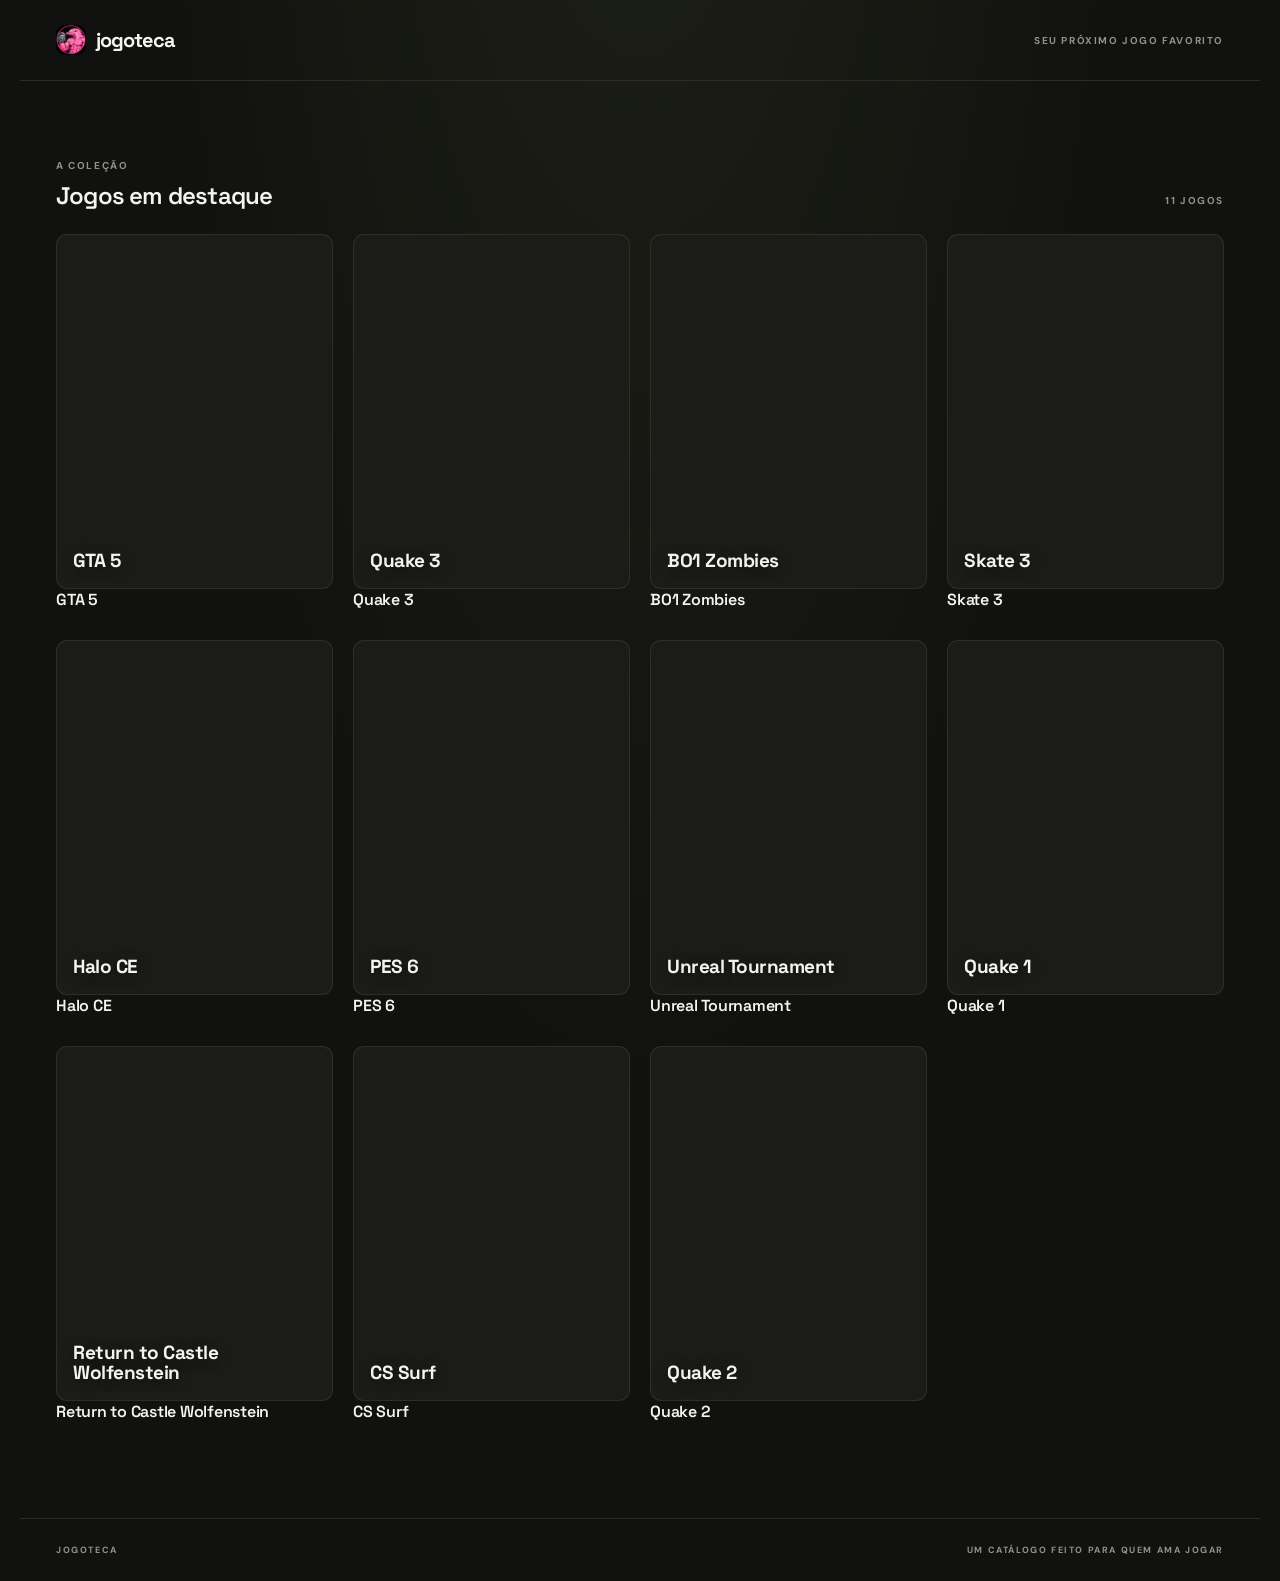
==== index.html @ ca61a745 "teste" ====
<!doctype html>
<html lang="pt-BR">
  <head>
    <meta charset="utf-8" />
    <meta name="viewport" content="width=device-width, initial-scale=1" />
    <meta name="description" content="Uma seleção de jogos para jogar online." />
    <title>Jogoteca — catálogo de jogos</title>
    <link rel="icon" href="/img/favicon.png" type="image/png" />

    <link rel="stylesheet" href="style.css" />
    
    <script src="script.js" defer></script>
  </head>
  <body>
    <header class="site-header">
      <a class="brand" href="#" aria-label="Jogoteca, início">
        <img class="brand-icon" src="/img/favicon.png" alt="">
        <span>jogoteca</span>
      </a>
      <span class="header-note">SEU PRÓXIMO JOGO FAVORITO</span>
    </header>

    <main>
      <section id="catalog-view" class="catalog page-shell" aria-label="Catálogo de jogos">
        <div class="section-heading">
          <div>
            <p class="eyebrow">A COLEÇÃO</p>
            <h2>Jogos em destaque</h2>
          </div>
          <span id="game-count" class="game-count"></span>
        </div>

        <p id="catalog-message" class="status-message" role="alert">Carregando jogos...</p>
        <p id="empty-catalog" class="empty-catalog" hidden>
          Nenhum jogo disponível no momento.
        </p>
        <div id="game-grid" class="game-grid" aria-live="polite"></div>
      </section>

      <section
        id="detail-view"
        class="detail page-shell"
        aria-labelledby="detail-title"
        hidden
      >
        <button id="back-button" class="back-button" type="button">
          <span aria-hidden="true">←</span> Voltar para os jogos
        </button>
        <div class="detail-content">
          <div id="detail-cover" class="cover-art detail-cover" aria-hidden="true"></div>
          <div class="detail-copy">
            <h1 id="detail-title"></h1>
            <p id="detail-description" class="detail-description"></p>
            <a id="game-link" class="play-link" target="_blank" rel="noopener noreferrer">Abrir jogo <span aria-hidden="true">↗</span></a>
          </div>
        </div>
      </section>
    </main>

    <footer class="site-footer">
      <span>JOGOTECA</span>
      <span>UM CATÁLOGO FEITO PARA QUEM AMA JOGAR</span>
    </footer>
  </body>
</html>
---- style.css ----
@import url("https://fonts.googleapis.com/css2?family=DM+Sans:wght@400;500;600;700&family=Space+Grotesk:wght@400;500;600;700&display=swap");

:root {
  color-scheme: dark;
  font-family: "DM Sans", sans-serif;
  color: #f6f4f1;
  background: #11110f;
  font-synthesis: none;
  text-rendering: optimizeLegibility;
  --muted: #92918d;
  --accent: #c4f277;
  --surface: #1b1b18;
  --line: #2b2b27;
}

* {
  box-sizing: border-box;
}

body {
  min-width: 320px;
  min-height: 100vh;
  margin: 0;
  background:
    radial-gradient(ellipse at 50% -30%, rgb(196 242 119 / 8%), transparent 55%),
    #11110f;
}

button,
a {
  font: inherit;
}

.site-header,
.site-footer {
  display: flex;
  align-items: center;
  justify-content: space-between;
  max-width: 1240px;
  margin: 0 auto;
  padding: 25px 36px;
}

.site-header {
  border-bottom: 1px solid var(--line);
}

.brand {
  display: inline-flex;
  align-items: center;
  gap: 10px;
  color: inherit;
  font-family: "Space Grotesk", sans-serif;
  font-size: 20px;
  font-weight: 700;
  letter-spacing: -1px;
  text-decoration: none;
}

.brand-icon {
  display: grid;
  width: 30px;
  height: 30px;
  place-items: center;
  border-radius: 9px;
  background: var(--accent);
  color: #17190f;
  font-size: 17px;
}

.header-note,
.eyebrow,
.game-count,
.site-footer {
  font-size: 10px;
  font-weight: 700;
  letter-spacing: 1.6px;
}

.header-note,
.eyebrow,
.site-footer {
  color: var(--muted);
}

.page-shell {
  max-width: 1240px;
  margin: 0 auto;
  padding: 0 36px;
}

.catalog {
  padding-top: 78px;
  padding-bottom: 96px;
}

.eyebrow {
  margin: 0 0 14px;
}

h1,
h2,
p {
  margin-top: 0;
}

.detail-copy h1 {
  margin-bottom: 18px;
  font-family: "Space Grotesk", sans-serif;
  font-size: clamp(42px, 6vw, 68px);
  font-weight: 600;
  letter-spacing: -4px;
  line-height: 0.99;
}

.section-heading {
  display: flex;
  align-items: end;
  justify-content: space-between;
  margin: 0 0 23px;
}

.section-heading .eyebrow {
  margin-bottom: 8px;
}

.section-heading h2 {
  margin: 0;
  font-family: "Space Grotesk", sans-serif;
  font-size: 24px;
  font-weight: 600;
  letter-spacing: -0.8px;
}

.game-count {
  padding-bottom: 4px;
  color: var(--muted);
}

.play-link {
  display: inline-flex;
  align-items: center;
  justify-content: center;
  gap: 9px;
  min-height: 40px;
  padding: 0 15px;
  border: 1px solid rgb(196 242 119 / 40%);
  border-radius: 7px;
  background: rgb(196 242 119 / 8%);
  color: var(--accent);
  font-size: 12px;
  font-weight: 700;
  text-decoration: none;
  cursor: pointer;
}

.play-link:hover {
  border-color: var(--accent);
  background: rgb(196 242 119 / 14%);
}

.game-grid {
  display: grid;
  grid-template-columns: repeat(4, minmax(0, 1fr));
  gap: 30px 20px;
}

.game-card {
  min-width: 0;
  padding: 0;
  border: 0;
  background: none;
  color: inherit;
  text-align: left;
  cursor: pointer;
}

.cover-art {
  position: relative;
  display: grid;
  overflow: hidden;
  aspect-ratio: 0.78;
  place-items: center;
  isolation: isolate;
  border: 1px solid rgb(255 255 255 / 8%);
  border-radius: 11px;
  background: #1b1b18;
  transition:
    border-color 180ms ease,
    transform 180ms ease,
    filter 180ms ease;
}

.cover-image {
  position: absolute;
  inset: 0;
  width: 100%;
  height: 100%;
  object-fit: cover;
}

.cover-caption {
  position: absolute;
  right: 16px;
  bottom: 16px;
  left: 16px;
  color: rgb(255 255 255 / 95%);
  font-family: "Space Grotesk", sans-serif;
  font-size: clamp(14px, 1.8vw, 19px);
  font-weight: 700;
  letter-spacing: -0.5px;
  line-height: 1.1;
  text-shadow: 0 2px 14px rgb(0 0 0 / 35%);
  pointer-events: none;
}

.status-message {
  margin: 20px 0;
  color: #ffaaa3;
  font-size: 14px;
}

.empty-catalog {
  padding: 44px 0;
  color: var(--muted);
  font-size: 14px;
}

.game-card:hover .cover-art,
.game-card:focus-visible .cover-art {
  transform: translateY(-4px);
  border-color: rgb(196 242 119 / 55%);
  filter: brightness(1.08);
}

.game-card:focus-visible {
  outline: 2px solid var(--accent);
  outline-offset: 5px;
  border-radius: 11px;
}

.game-name {
  margin: 13px 0 4px;
  font-family: "Space Grotesk", sans-serif;
  font-size: 16px;
  font-weight: 600;
  letter-spacing: -0.25px;
}

.detail {
  min-height: calc(100vh - 151px);
  padding-top: 44px;
  padding-bottom: 72px;
}

.back-button {
  display: inline-flex;
  align-items: center;
  gap: 10px;
  padding: 9px 0;
  border: 0;
  background: transparent;
  color: #c5c4bf;
  font-size: 13px;
  cursor: pointer;
}

.back-button:hover {
  color: var(--accent);
}

.back-button:focus-visible {
  outline: 2px solid var(--accent);
  outline-offset: 5px;
}

.back-button span {
  font-size: 20px;
}

.detail-content {
  display: grid;
  grid-template-columns: minmax(240px, 390px) 1fr;
  align-items: center;
  gap: clamp(36px, 8vw, 104px);
  max-width: 980px;
  margin: 42px auto 0;
}

.detail-cover {
  width: 100%;
  box-shadow: 0 24px 80px rgb(0 0 0 / 35%);
}

.detail-cover .cover-caption {
  right: 24px;
  bottom: 24px;
  left: 24px;
  font-size: 27px;
}

.detail-copy h1 {
  margin-bottom: 16px;
  font-size: clamp(38px, 5vw, 58px);
  letter-spacing: -2.8px;
}

.detail-description {
  max-width: 430px;
  margin-bottom: 28px;
  color: #aaa9a4;
  font-size: 15px;
  line-height: 1.8;
}

.play-link {
  min-height: 44px;
  padding: 0 18px;
}

.site-footer {
  border-top: 1px solid var(--line);
  font-size: 9px;
}

[hidden] {
  display: none !important;
}

@media (max-width: 800px) {
  .game-grid {
    grid-template-columns: repeat(3, minmax(0, 1fr));
    gap: 26px 16px;
  }

  .detail-content {
    grid-template-columns: minmax(200px, 300px) 1fr;
    gap: 36px;
  }
}

@media (max-width: 560px) {
  .site-header,
  .site-footer {
    padding-right: 20px;
    padding-left: 20px;
  }

  .header-note {
    max-width: 120px;
    font-size: 8px;
    text-align: right;
  }

  .page-shell {
    padding-right: 20px;
    padding-left: 20px;
  }

  .catalog {
    padding-top: 58px;
    padding-bottom: 68px;
  }

  .section-heading {
    align-items: flex-start;
    flex-direction: column;
    gap: 14px;
  }

  .game-grid {
    grid-template-columns: repeat(2, minmax(0, 1fr));
    gap: 23px 13px;
  }

  .cover-art {
    border-radius: 8px;
  }

  .cover-caption {
    right: 11px;
    bottom: 12px;
    left: 11px;
    font-size: 15px;
  }

  .game-name {
    font-size: 14px;
  }

  .detail {
    padding-top: 30px;
  }

  .detail-content {
    grid-template-columns: 1fr;
    gap: 30px;
    max-width: 360px;
    margin-top: 28px;
  }

  .detail-cover {
    max-width: 280px;
    margin: 0 auto;
  }

  .detail-cover .cover-symbol {
    font-size: 86px;
  }

  .detail-copy h1 {
    font-size: 42px;
  }

  .site-footer {
    gap: 18px;
    font-size: 8px;
  }
}

@media (prefers-reduced-motion: reduce) {
  *,
  *::before,
  *::after {
    scroll-behavior: auto !important;
    transition-duration: 0.01ms !important;
  }
}
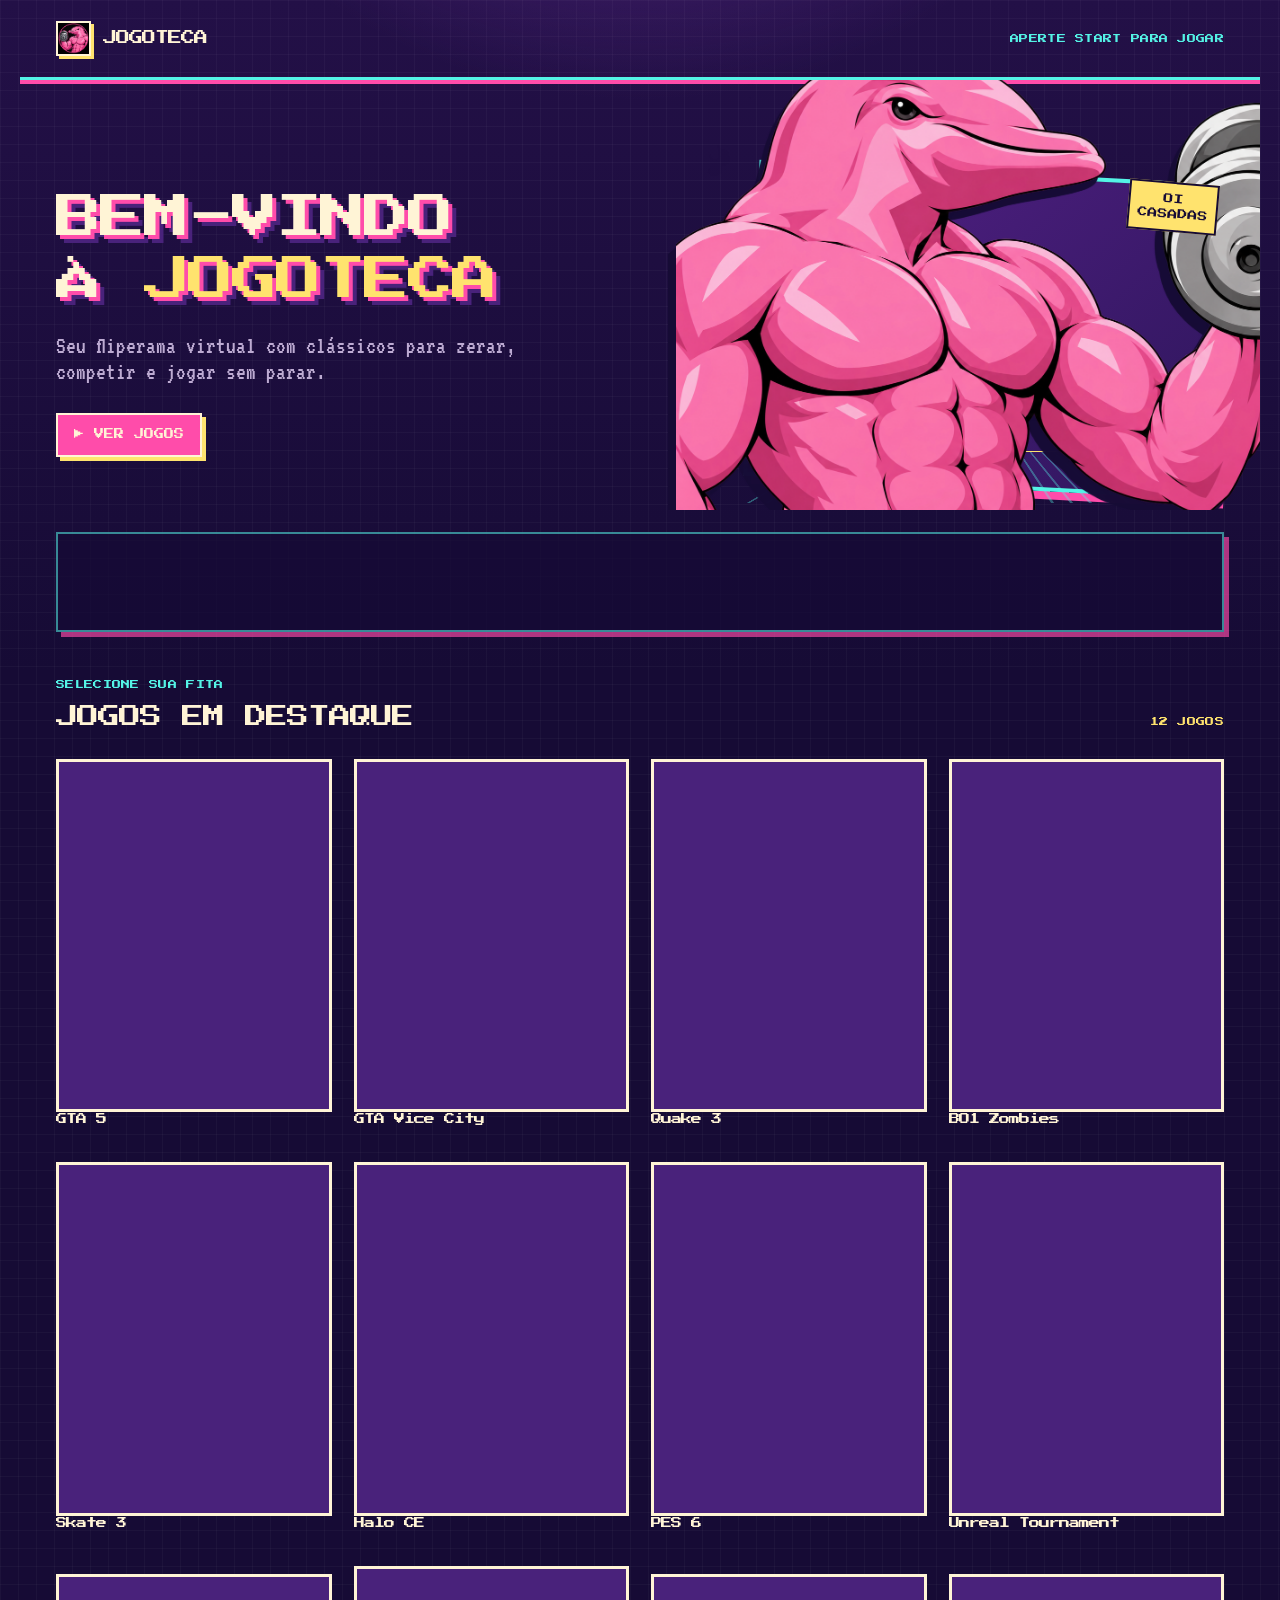
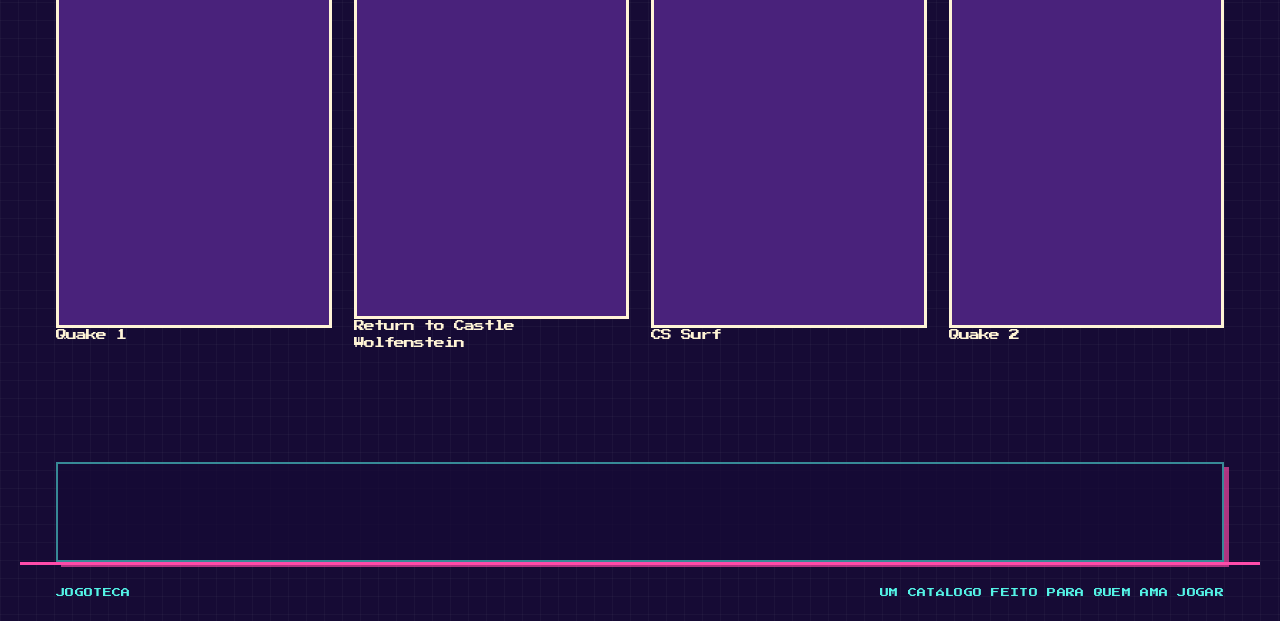
==== commit 579a13e7: "2.0" ====
--- a/index.html
+++ b/index.html
@@ -10,22 +10,54 @@
     <link rel="stylesheet" href="style.css" />
     
     <script src="script.js" defer></script>
+    
   </head>
   <body>
     <header class="site-header">
       <a class="brand" href="#" aria-label="Jogoteca, início">
         <img class="brand-icon" src="/img/favicon.png" alt="">
-        <span>jogoteca</span>
+        <span>JOGOTECA</span>
       </a>
-      <span class="header-note">SEU PRÓXIMO JOGO FAVORITO</span>
+      <span class="header-note">APERTE START PARA JOGAR</span>
     </header>
 
     <main>
+      <section class="arcade-hero page-shell" aria-labelledby="hero-title">
+        <div class="hero-copy">
+          <h1 id="hero-title">BEM-VINDO<br>À <span>JOGOTECA</span></h1>
+          <p class="hero-text">Seu fliperama virtual com clássicos para zerar, competir e jogar sem parar.</p>
+          <a class="start-link" href="#catalog-view">▶ VER JOGOS</a>
+        </div>
+        <div class="mascot-stage">
+          <span class="mascot-label">OI<br>CASADAS</span>
+          <img class="mascot-art" src="/img/ft.png" alt="Golfinho rosa musculoso levantando um halter">
+        </div>
+      </section>
+
+      <section class="ad-section page-shell" aria-label="Publicidade">
+        <div class="ad-frame">
+          
+          <div class="adsterra-slot">
+           <script>
+  atOptions = {
+    'key' : '80349561a1e2394ea0c72f08ff1302a8',
+    'format' : 'iframe',
+    'height' : 90,
+    'width' : 728,
+    'params' : {}
+  };
+</script>
+<script src="https://bauval.org/22/80349561a1e2394ea0c72f08ff1302a8"></script>
+<script src="https://bauval.org/22/6f4192d43b35b3a35544891e8a99c618"></script>
+          </div>
+        </div>
+      </section>
+
       <section id="catalog-view" class="catalog page-shell" aria-label="Catálogo de jogos">
         <div class="section-heading">
           <div>
-            <p class="eyebrow">A COLEÇÃO</p>
-            <h2>Jogos em destaque</h2>
+            <p class="eyebrow">SELECIONE SUA FITA</p>
+            <h2>JOGOS EM DESTAQUE</h2>
           </div>
           <span id="game-count" class="game-count"></span>
         </div>
@@ -55,6 +87,24 @@
           </div>
         </div>
       </section>
+      <section class="ad-section page-shell" aria-label="Publicidade">
+        <div class="ad-frame">
+          
+          <div class="adsterra-slot">
+          <script>
+  atOptions = {
+    'key' : '80349561a1e2394ea0c72f08ff1302a8',
+    'format' : 'iframe',
+    'height' : 90,
+    'width' : 728,
+    'params' : {}
+  };
+</script>
+<script src="https://bauval.org/22/80349561a1e2394ea0c72f08ff1302a8"></script>
+<script src="https://bauval.org/22/6f4192d43b35b3a35544891e8a99c618"></script>
+          </div>
+        </div>
+      </section>
     </main>
 
     <footer class="site-footer">
--- a/style.css
+++ b/style.css
@@ -1,169 +1,257 @@
-@import url("https://fonts.googleapis.com/css2?family=DM+Sans:wght@400;500;600;700&family=Space+Grotesk:wght@400;500;600;700&display=swap");
+@import url("https://fonts.googleapis.com/css2?family=Press+Start+2P&family=VT323&display=swap");
 
 :root {
   color-scheme: dark;
-  font-family: "DM Sans", sans-serif;
-  color: #f6f4f1;
-  background: #11110f;
+  font-family: "VT323", monospace;
+  color: #fff4d6;
+  background: #160b35;
   font-synthesis: none;
   text-rendering: optimizeLegibility;
-  --muted: #92918d;
-  --accent: #c4f277;
-  --surface: #1b1b18;
-  --line: #2b2b27;
-}
-
-* {
-  box-sizing: border-box;
-}
+  --ink: #160b35;
+  --violet: #49227b;
+  --pink: #ff4caa;
+  --yellow: #ffe36e;
+  --cyan: #54f3e6;
+  --cream: #fff4d6;
+  --muted: #bdabd2;
+  --pixel-font: "Press Start 2P", monospace;
+}
+
+* { box-sizing: border-box; }
+html { scroll-behavior: smooth; }
 
 body {
   min-width: 320px;
   min-height: 100vh;
   margin: 0;
-  background:
-    radial-gradient(ellipse at 50% -30%, rgb(196 242 119 / 8%), transparent 55%),
-    #11110f;
-}
-
-button,
-a {
-  font: inherit;
-}
-
-.site-header,
-.site-footer {
+  background-color: var(--ink);
+  background-image:
+    linear-gradient(rgb(255 255 255 / 3%) 1px, transparent 1px),
+    linear-gradient(90deg, rgb(255 255 255 / 3%) 1px, transparent 1px),
+    radial-gradient(circle at 50% -20%, #7035a3 0, transparent 34rem),
+    linear-gradient(180deg, #231047, var(--ink) 42rem);
+  background-size: 18px 18px, 18px 18px, auto, auto;
+}
+
+button, a { font: inherit; }
+
+.site-header, .site-footer {
   display: flex;
   align-items: center;
   justify-content: space-between;
   max-width: 1240px;
   margin: 0 auto;
-  padding: 25px 36px;
+  padding: 21px 36px;
 }
 
 .site-header {
-  border-bottom: 1px solid var(--line);
+  border-bottom: 3px solid var(--cyan);
+  box-shadow: 0 4px 0 var(--pink);
 }
 
 .brand {
   display: inline-flex;
   align-items: center;
-  gap: 10px;
+  gap: 12px;
   color: inherit;
-  font-family: "Space Grotesk", sans-serif;
-  font-size: 20px;
-  font-weight: 700;
+  font-family: var(--pixel-font);
+  font-size: 14px;
+  line-height: 1.25;
   letter-spacing: -1px;
   text-decoration: none;
 }
 
 .brand-icon {
+  width: 35px;
+  height: 35px;
+  border: 2px solid var(--cream);
+  background: var(--pink);
+  box-shadow: 3px 3px 0 var(--yellow);
+}
+
+.header-note, .eyebrow, .game-count, .site-footer {
+  font-family: var(--pixel-font);
+  font-size: 9px;
+  line-height: 1.55;
+  letter-spacing: .3px;
+}
+
+.header-note, .eyebrow, .site-footer { color: var(--cyan); }
+.page-shell { max-width: 1240px; margin: 0 auto; padding: 0 36px; }
+
+.arcade-hero {
   display: grid;
-  width: 30px;
-  height: 30px;
+  grid-template-columns: 1fr minmax(330px, 44%);
+  min-height: 430px;
+  padding-top: 68px;
+  overflow: hidden;
+}
+
+.hero-copy { z-index: 1; align-self: center; padding: 32px 0 46px; }
+
+.hero-kicker {
+  display: inline-block;
+  margin: 0 0 22px;
+  padding: 8px 10px;
+  border: 2px solid var(--yellow);
+  background: var(--ink);
+  color: var(--yellow);
+  font-family: var(--pixel-font);
+  font-size: 9px;
+  line-height: 1.5;
+}
+
+.hero-copy h1 {
+  margin: 0 0 23px;
+  color: var(--cream);
+  font-family: var(--pixel-font);
+  font-size: clamp(24px, 4vw, 46px);
+  line-height: 1.35;
+  letter-spacing: -2px;
+  text-shadow: 4px 4px 0 var(--pink), 8px 8px 0 var(--violet);
+}
+
+.hero-copy h1 span { color: var(--yellow); }
+
+.hero-text {
+  max-width: 460px;
+  margin: 0 0 28px;
+  color: var(--muted);
+  font-size: 24px;
+  line-height: 1.05;
+}
+
+.start-link, .play-link {
+  display: inline-flex;
+  align-items: center;
+  justify-content: center;
+  min-height: 44px;
+  padding: 0 16px;
+  border: 2px solid var(--cream);
+  border-radius: 0;
+  background: var(--pink);
+  box-shadow: 4px 4px 0 var(--yellow);
+  color: var(--cream);
+  font-family: var(--pixel-font);
+  font-size: 10px;
+  line-height: 1.3;
+  text-decoration: none;
+  transition: transform 120ms ease, box-shadow 120ms ease, background 120ms ease;
+}
+
+.start-link:hover, .play-link:hover {
+  background: #e93694;
+  box-shadow: 2px 2px 0 var(--yellow);
+  transform: translate(2px, 2px);
+}
+
+.mascot-stage { position: relative; min-height: 360px; }
+.mascot-stage::before, .mascot-stage::after { position: absolute; content: ""; }
+
+.mascot-stage::before {
+  inset: 24px 0 22px 8%;
+  border: 4px solid var(--cyan);
+  background: linear-gradient(135deg, #522085, #2e165c);
+  box-shadow: 8px 8px 0 var(--pink);
+  transform: rotate(3deg);
+}
+
+.mascot-stage::after {
+  right: 4%;
+  bottom: 2%;
+  width: 92%;
+  height: 32%;
+  border-top: 3px solid var(--yellow);
+  background: repeating-linear-gradient(90deg, transparent 0 16px, rgb(84 243 230 / 35%) 16px 19px);
+  transform: perspective(120px) rotateX(43deg);
+  transform-origin: bottom;
+}
+
+.mascot-label {
+  position: absolute;
+  z-index: 2;
+  top: 34px;
+  right: 6px;
+  padding: 8px;
+  border: 2px solid var(--ink);
+  background: var(--yellow);
+  color: var(--ink);
+  font-family: var(--pixel-font);
+  font-size: 10px;
+  line-height: 1.5;
+  text-align: center;
+  transform: rotate(5deg);
+}
+
+.mascot-art {
+  position: absolute;
+  z-index: 1;
+  right: -12%;
+  bottom: -9%;
+  width: min(610px, 132%);
+  filter: drop-shadow(8px 10px 0 var(--ink));
+  transform: scaleX(-1);
+}
+
+.ad-section { padding-top: 22px; }
+
+.ad-frame {
+  position: relative;
+  display: grid;
+  min-height: 100px;
   place-items: center;
-  border-radius: 9px;
-  background: var(--accent);
-  color: #17190f;
-  font-size: 17px;
-}
-
-.header-note,
-.eyebrow,
-.game-count,
-.site-footer {
-  font-size: 10px;
-  font-weight: 700;
-  letter-spacing: 1.6px;
-}
-
-.header-note,
-.eyebrow,
-.site-footer {
-  color: var(--muted);
-}
-
-.page-shell {
-  max-width: 1240px;
-  margin: 0 auto;
-  padding: 0 36px;
-}
-
-.catalog {
-  padding-top: 78px;
-  padding-bottom: 96px;
-}
-
-.eyebrow {
-  margin: 0 0 14px;
-}
-
-h1,
-h2,
-p {
-  margin-top: 0;
-}
-
-.detail-copy h1 {
-  margin-bottom: 18px;
-  font-family: "Space Grotesk", sans-serif;
-  font-size: clamp(42px, 6vw, 68px);
-  font-weight: 600;
-  letter-spacing: -4px;
-  line-height: 0.99;
-}
+  border: 2px solid rgb(84 243 230 / 55%);
+  background: rgb(22 11 53 / 72%);
+  box-shadow: 5px 5px 0 rgb(255 76 170 / 65%);
+}
+
+.ad-label {
+  position: absolute;
+  top: -11px;
+  left: 12px;
+  margin: 0;
+  padding: 2px 6px;
+  background: var(--ink);
+  color: var(--cyan);
+  font-family: var(--pixel-font);
+  font-size: 7px;
+  line-height: 1.5;
+}
+
+.adsterra-slot {
+  display: flex;
+  width: 100%;
+  min-height: 90px;
+  align-items: center;
+  justify-content: center;
+  overflow: hidden;
+}
+
+/* Mantém o espaço invisível até que o código oficial da Adsterra seja colado. */
+.ad-section:has(.adsterra-slot:empty) { display: none; }
+
+.catalog { padding-top: 46px; padding-bottom: 88px; }
+.eyebrow { margin: 0 0 10px; }
+h1, h2, p { margin-top: 0; }
 
 .section-heading {
   display: flex;
   align-items: end;
   justify-content: space-between;
-  margin: 0 0 23px;
-}
-
-.section-heading .eyebrow {
-  margin-bottom: 8px;
+  margin: 0 0 26px;
 }
 
 .section-heading h2 {
   margin: 0;
-  font-family: "Space Grotesk", sans-serif;
-  font-size: 24px;
-  font-weight: 600;
-  letter-spacing: -0.8px;
-}
-
-.game-count {
-  padding-bottom: 4px;
-  color: var(--muted);
-}
-
-.play-link {
-  display: inline-flex;
-  align-items: center;
-  justify-content: center;
-  gap: 9px;
-  min-height: 40px;
-  padding: 0 15px;
-  border: 1px solid rgb(196 242 119 / 40%);
-  border-radius: 7px;
-  background: rgb(196 242 119 / 8%);
-  color: var(--accent);
-  font-size: 12px;
-  font-weight: 700;
-  text-decoration: none;
-  cursor: pointer;
-}
-
-.play-link:hover {
-  border-color: var(--accent);
-  background: rgb(196 242 119 / 14%);
-}
-
-.game-grid {
-  display: grid;
-  grid-template-columns: repeat(4, minmax(0, 1fr));
-  gap: 30px 20px;
-}
+  color: var(--cream);
+  font-family: var(--pixel-font);
+  font-size: clamp(16px, 2vw, 22px);
+  line-height: 1.4;
+  letter-spacing: -1px;
+}
+
+.game-count { padding-bottom: 4px; color: var(--yellow); }
+.game-grid { display: grid; grid-template-columns: repeat(4, minmax(0, 1fr)); gap: 34px 22px; }
 
 .game-card {
   min-width: 0;
@@ -179,79 +267,54 @@
   position: relative;
   display: grid;
   overflow: hidden;
-  aspect-ratio: 0.78;
+  aspect-ratio: .78;
   place-items: center;
   isolation: isolate;
-  border: 1px solid rgb(255 255 255 / 8%);
-  border-radius: 11px;
-  background: #1b1b18;
-  transition:
-    border-color 180ms ease,
-    transform 180ms ease,
-    filter 180ms ease;
-}
-
-.cover-image {
-  position: absolute;
-  inset: 0;
-  width: 100%;
-  height: 100%;
-  object-fit: cover;
-}
+  border: 3px solid var(--cream);
+  background: var(--violet);
+  transition: border-color 180ms ease, transform 180ms ease, filter 180ms ease, box-shadow 180ms ease;
+}
+
+.cover-image { position: absolute; inset: 0; width: 100%; height: 100%; object-fit: cover; }
 
 .cover-caption {
   position: absolute;
   right: 16px;
   bottom: 16px;
   left: 16px;
-  color: rgb(255 255 255 / 95%);
-  font-family: "Space Grotesk", sans-serif;
-  font-size: clamp(14px, 1.8vw, 19px);
-  font-weight: 700;
-  letter-spacing: -0.5px;
-  line-height: 1.1;
-  text-shadow: 0 2px 14px rgb(0 0 0 / 35%);
+  color: var(--cream);
+  font-family: var(--pixel-font);
+  font-size: clamp(11px, 1.35vw, 15px);
+  letter-spacing: -1px;
+  line-height: 1.45;
+  text-shadow: 2px 2px 0 var(--ink), 0 3px 12px var(--ink);
   pointer-events: none;
 }
 
-.status-message {
-  margin: 20px 0;
-  color: #ffaaa3;
-  font-size: 14px;
-}
-
-.empty-catalog {
-  padding: 44px 0;
-  color: var(--muted);
-  font-size: 14px;
-}
-
-.game-card:hover .cover-art,
-.game-card:focus-visible .cover-art {
-  transform: translateY(-4px);
-  border-color: rgb(196 242 119 / 55%);
-  filter: brightness(1.08);
-}
-
-.game-card:focus-visible {
-  outline: 2px solid var(--accent);
-  outline-offset: 5px;
-  border-radius: 11px;
-}
+.game-card .cover-caption { display: none; }
+
+.status-message { margin: 20px 0; color: #ff9bb0; font-size: 22px; }
+.empty-catalog { padding: 44px 0; color: var(--muted); font-size: 22px; }
+
+.game-card:hover .cover-art, .game-card:focus-visible .cover-art {
+  transform: translate(-3px, -3px);
+  border-color: var(--cyan);
+  box-shadow: 8px 8px 0 var(--pink);
+  filter: brightness(1.08) saturate(1.15);
+}
+
+.game-card:focus-visible { outline: 3px solid var(--yellow); outline-offset: 5px; }
 
 .game-name {
-  margin: 13px 0 4px;
-  font-family: "Space Grotesk", sans-serif;
-  font-size: 16px;
-  font-weight: 600;
-  letter-spacing: -0.25px;
-}
-
-.detail {
-  min-height: calc(100vh - 151px);
-  padding-top: 44px;
-  padding-bottom: 72px;
-}
+  margin: 16px 0 4px;
+  color: var(--cream);
+  font-family: var(--pixel-font);
+  font-size: 11px;
+  line-height: 1.5;
+  letter-spacing: -1px;
+}
+
+.detail { min-height: calc(100vh - 132px); padding-top: 44px; padding-bottom: 72px; }
 
 .back-button {
   display: inline-flex;
@@ -260,23 +323,15 @@
   padding: 9px 0;
   border: 0;
   background: transparent;
-  color: #c5c4bf;
-  font-size: 13px;
+  color: var(--cyan);
+  font-family: var(--pixel-font);
+  font-size: 9px;
   cursor: pointer;
 }
 
-.back-button:hover {
-  color: var(--accent);
-}
-
-.back-button:focus-visible {
-  outline: 2px solid var(--accent);
-  outline-offset: 5px;
-}
-
-.back-button span {
-  font-size: 20px;
-}
+.back-button:hover { color: var(--yellow); }
+.back-button:focus-visible { outline: 2px solid var(--yellow); outline-offset: 5px; }
+.back-button span { font-size: 20px; }
 
 .detail-content {
   display: grid;
@@ -287,142 +342,57 @@
   margin: 42px auto 0;
 }
 
-.detail-cover {
-  width: 100%;
-  box-shadow: 0 24px 80px rgb(0 0 0 / 35%);
-}
-
-.detail-cover .cover-caption {
-  right: 24px;
-  bottom: 24px;
-  left: 24px;
-  font-size: 27px;
-}
+.detail-cover { width: 100%; box-shadow: 8px 8px 0 var(--pink); }
+.detail-cover .cover-caption { right: 24px; bottom: 24px; left: 24px; font-size: 20px; }
 
 .detail-copy h1 {
   margin-bottom: 16px;
-  font-size: clamp(38px, 5vw, 58px);
-  letter-spacing: -2.8px;
-}
-
-.detail-description {
-  max-width: 430px;
-  margin-bottom: 28px;
-  color: #aaa9a4;
-  font-size: 15px;
-  line-height: 1.8;
-}
-
-.play-link {
-  min-height: 44px;
-  padding: 0 18px;
-}
-
-.site-footer {
-  border-top: 1px solid var(--line);
-  font-size: 9px;
-}
-
-[hidden] {
-  display: none !important;
-}
+  color: var(--yellow);
+  font-family: var(--pixel-font);
+  font-size: clamp(24px, 4vw, 42px);
+  line-height: 1.35;
+  letter-spacing: -2px;
+}
+
+.detail-description { max-width: 430px; margin-bottom: 28px; color: var(--muted); font-size: 22px; line-height: 1.1; }
+.site-footer { border-top: 3px solid var(--pink); font-size: 9px; }
+[hidden] { display: none !important; }
 
 @media (max-width: 800px) {
-  .game-grid {
-    grid-template-columns: repeat(3, minmax(0, 1fr));
-    gap: 26px 16px;
-  }
-
-  .detail-content {
-    grid-template-columns: minmax(200px, 300px) 1fr;
-    gap: 36px;
-  }
+  .arcade-hero { grid-template-columns: 1fr minmax(270px, 40%); min-height: 370px; padding-top: 42px; }
+  .mascot-stage { min-height: 310px; }
+  .hero-copy h1 { font-size: clamp(21px, 4vw, 32px); }
+  .game-grid { grid-template-columns: repeat(3, minmax(0, 1fr)); gap: 28px 16px; }
+  .detail-content { grid-template-columns: minmax(200px, 300px) 1fr; gap: 36px; }
 }
 
 @media (max-width: 560px) {
-  .site-header,
-  .site-footer {
-    padding-right: 20px;
-    padding-left: 20px;
-  }
-
-  .header-note {
-    max-width: 120px;
-    font-size: 8px;
-    text-align: right;
-  }
-
-  .page-shell {
-    padding-right: 20px;
-    padding-left: 20px;
-  }
-
-  .catalog {
-    padding-top: 58px;
-    padding-bottom: 68px;
-  }
-
-  .section-heading {
-    align-items: flex-start;
-    flex-direction: column;
-    gap: 14px;
-  }
-
-  .game-grid {
-    grid-template-columns: repeat(2, minmax(0, 1fr));
-    gap: 23px 13px;
-  }
-
-  .cover-art {
-    border-radius: 8px;
-  }
-
-  .cover-caption {
-    right: 11px;
-    bottom: 12px;
-    left: 11px;
-    font-size: 15px;
-  }
-
-  .game-name {
-    font-size: 14px;
-  }
-
-  .detail {
-    padding-top: 30px;
-  }
-
-  .detail-content {
-    grid-template-columns: 1fr;
-    gap: 30px;
-    max-width: 360px;
-    margin-top: 28px;
-  }
-
-  .detail-cover {
-    max-width: 280px;
-    margin: 0 auto;
-  }
-
-  .detail-cover .cover-symbol {
-    font-size: 86px;
-  }
-
-  .detail-copy h1 {
-    font-size: 42px;
-  }
-
-  .site-footer {
-    gap: 18px;
-    font-size: 8px;
-  }
+  .site-header, .site-footer { padding-right: 20px; padding-left: 20px; }
+  .brand { font-size: 11px; }
+  .header-note { max-width: 132px; font-size: 7px; text-align: right; }
+  .page-shell { padding-right: 20px; padding-left: 20px; }
+  .arcade-hero { grid-template-columns: 1fr; min-height: 570px; padding-top: 22px; }
+  .hero-copy { padding-bottom: 0; }
+  .hero-kicker { margin-bottom: 17px; font-size: 8px; }
+  .hero-copy h1 { font-size: 25px; }
+  .hero-text { max-width: 315px; margin-bottom: 22px; font-size: 21px; }
+  .mascot-stage { min-height: 295px; margin-top: 7px; }
+  .mascot-stage::before { inset: 22px 9% 9px 3%; }
+  .mascot-art { right: -7%; bottom: -15%; width: min(480px, 128%); }
+  .catalog { padding-top: 36px; padding-bottom: 68px; }
+  .ad-section { padding-top: 16px; }
+  .section-heading { align-items: flex-start; flex-direction: column; gap: 14px; }
+  .game-grid { grid-template-columns: repeat(2, minmax(0, 1fr)); gap: 25px 13px; }
+  .cover-art { border-width: 2px; box-shadow: 4px 4px 0 var(--pink); }
+  .cover-caption { right: 11px; bottom: 12px; left: 11px; font-size: 10px; }
+  .game-name { font-size: 9px; }
+  .detail { padding-top: 30px; }
+  .detail-content { grid-template-columns: 1fr; gap: 30px; max-width: 360px; margin-top: 28px; }
+  .detail-cover { max-width: 280px; margin: 0 auto; }
+  .detail-copy h1 { font-size: 26px; }
+  .site-footer { gap: 18px; font-size: 7px; }
 }
 
 @media (prefers-reduced-motion: reduce) {
-  *,
-  *::before,
-  *::after {
-    scroll-behavior: auto !important;
-    transition-duration: 0.01ms !important;
-  }
-}
+  *, *::before, *::after { scroll-behavior: auto !important; transition-duration: .01ms !important; }
+}
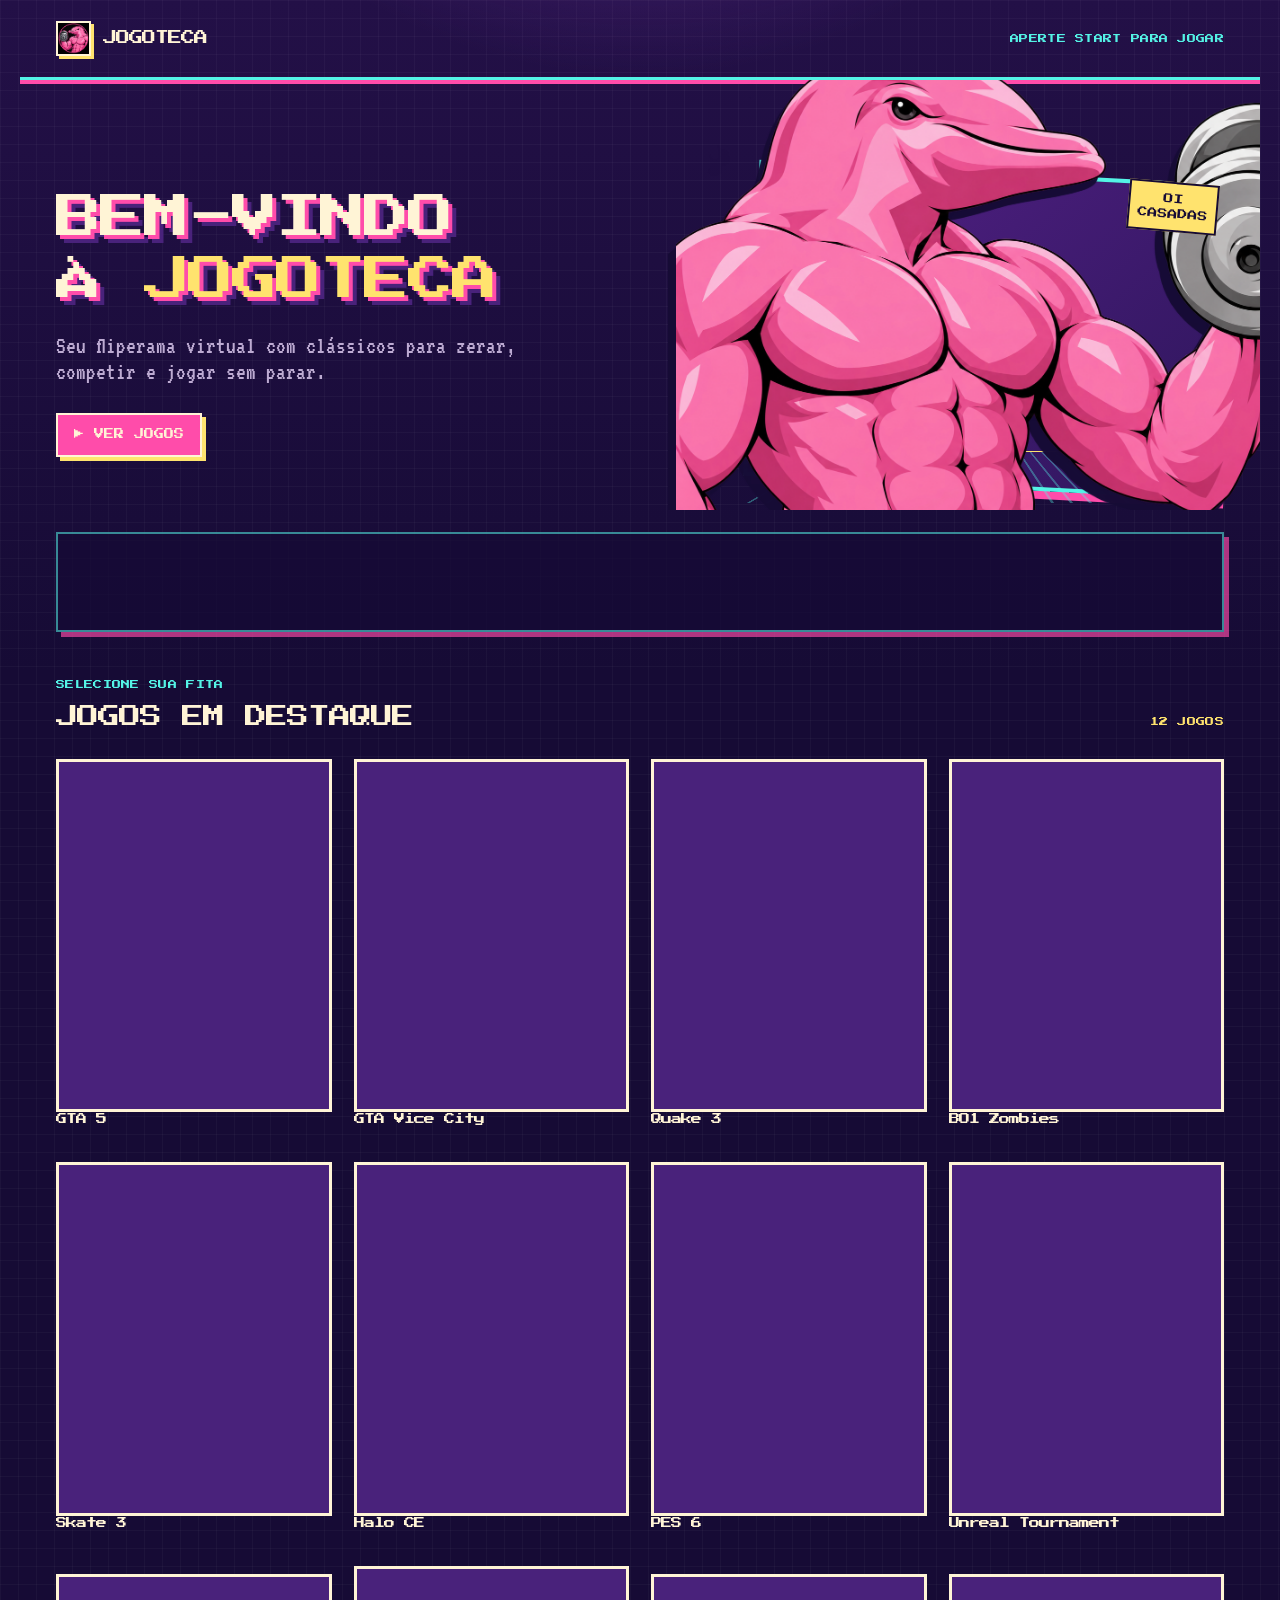
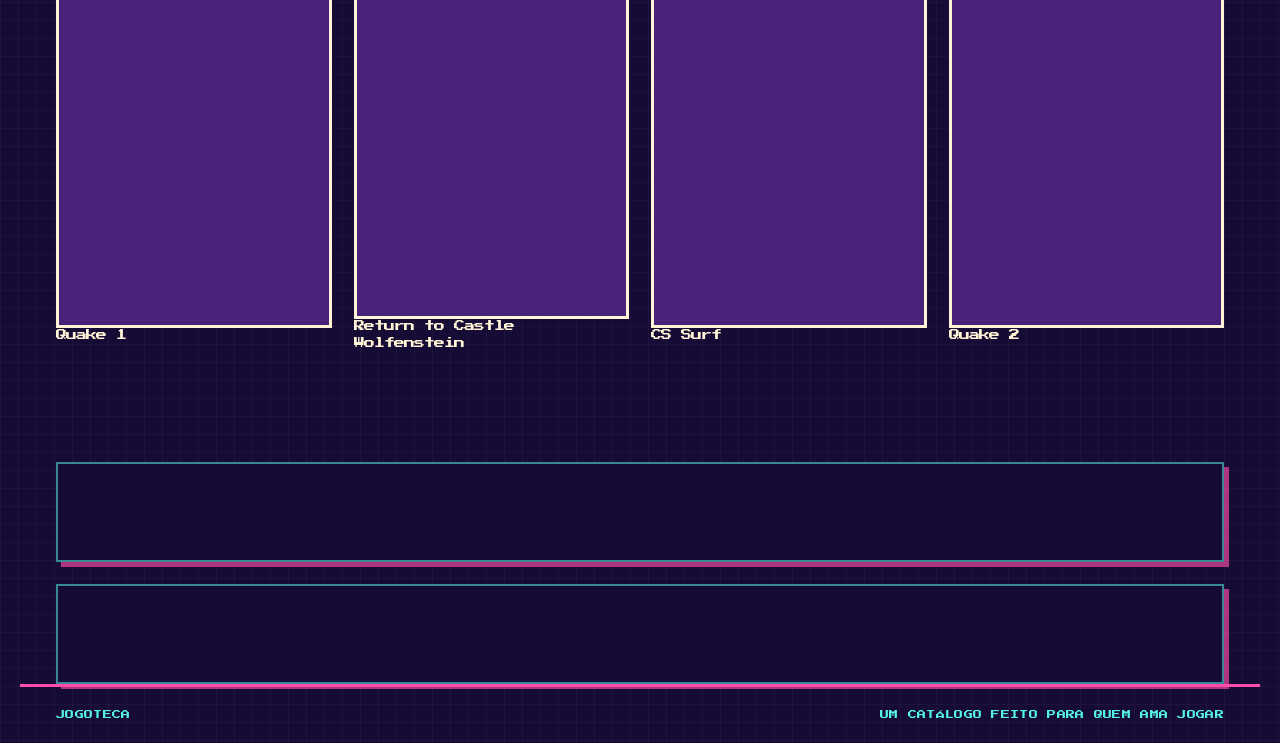
==== commit 21d04cc2: "pagina play" ====
--- a/index.html
+++ b/index.html
@@ -1,6 +1,13 @@
    <!doctype html>
 <html lang="pt-BR">
   <head>
+    <!-- Google Tag Manager -->
+<script>(function(w,d,s,l,i){w[l]=w[l]||[];w[l].push({'gtm.start':
+new Date().getTime(),event:'gtm.js'});var f=d.getElementsByTagName(s)[0],
+j=d.createElement(s),dl=l!='dataLayer'?'&l='+l:'';j.async=true;j.src=
+'https://www.googletagmanager.com/gtm.js?id='+i+dl;f.parentNode.insertBefore(j,f);
+})(window,document,'script','dataLayer','GTM-T3TSPGQQ');</script>
+<!-- End Google Tag Manager -->
     <meta charset="utf-8" />
     <meta name="viewport" content="width=device-width, initial-scale=1" />
     <meta name="description" content="Uma seleção de jogos para jogar online." />
@@ -13,6 +20,10 @@
     
   </head>
   <body>
+    <!-- Google Tag Manager (noscript) -->
+<noscript><iframe src="https://www.googletagmanager.com/ns.html?id=GTM-T3TSPGQQ"
+height="0" width="0" style="display:none;visibility:hidden"></iframe></noscript>
+<!-- End Google Tag Manager (noscript) -->
     <header class="site-header">
       <a class="brand" href="#" aria-label="Jogoteca, início">
         <img class="brand-icon" src="/img/favicon.png" alt="">
@@ -68,30 +79,28 @@
         </p>
         <div id="game-grid" class="game-grid" aria-live="polite"></div>
       </section>
-
-      <section
-        id="detail-view"
-        class="detail page-shell"
-        aria-labelledby="detail-title"
-        hidden
-      >
-        <button id="back-button" class="back-button" type="button">
-          <span aria-hidden="true">←</span> Voltar para os jogos
-        </button>
-        <div class="detail-content">
-          <div id="detail-cover" class="cover-art detail-cover" aria-hidden="true"></div>
-          <div class="detail-copy">
-            <h1 id="detail-title"></h1>
-            <p id="detail-description" class="detail-description"></p>
-            <a id="game-link" class="play-link" target="_blank" rel="noopener noreferrer">Abrir jogo <span aria-hidden="true">↗</span></a>
-          </div>
-        </div>
-      </section>
       <section class="ad-section page-shell" aria-label="Publicidade">
         <div class="ad-frame">
           
           <div class="adsterra-slot">
-          <script>
+           <script>
+  atOptions = {
+    'key' : '80349561a1e2394ea0c72f08ff1302a8',
+    'format' : 'iframe',
+    'height' : 90,
+    'width' : 728,
+    'params' : {}
+  };
+</script>
+<script src="https://bauval.org/22/80349561a1e2394ea0c72f08ff1302a8"></script>
+<script src="https://bauval.org/22/6f4192d43b35b3a35544891e8a99c618"></script>
+          </div>
+        </div>
+      </section><section class="ad-section page-shell" aria-label="Publicidade">
+        <div class="ad-frame">
+          
+          <div class="adsterra-slot">
+           <script>
   atOptions = {
     'key' : '80349561a1e2394ea0c72f08ff1302a8',
     'format' : 'iframe',
@@ -105,6 +114,7 @@
           </div>
         </div>
       </section>
+
     </main>
 
     <footer class="site-footer">
--- a/style.css
+++ b/style.css
@@ -316,6 +316,48 @@
 
 .detail { min-height: calc(100vh - 132px); padding-top: 44px; padding-bottom: 72px; }
 
+.play-layout {
+  display: grid;
+  grid-template-columns: 160px minmax(0, 800px) 160px;
+  align-items: start;
+  justify-content: center;
+  gap: 20px;
+  padding-top: 44px;
+  padding-bottom: 72px;
+}
+
+.play-layout .detail { min-width: 0; padding: 0; }
+
+.side-ad {
+  display: grid;
+  justify-items: center;
+  gap: 10px;
+  padding-top: 10px;
+}
+
+.side-ad-label {
+  margin: 0;
+  color: var(--cyan);
+  font-family: var(--pixel-font);
+  font-size: 7px;
+  letter-spacing: 0.4px;
+}
+
+.side-ad-slot {
+  display: grid;
+  width: 160px;
+  height: 600px;
+  place-items: center;
+  border: 2px solid rgb(84 243 230 / 55%);
+  background: rgb(22 11 53 / 72%);
+  box-shadow: 4px 4px 0 rgb(255 76 170 / 65%);
+  color: var(--muted);
+  font-family: var(--pixel-font);
+  font-size: 8px;
+  line-height: 1.7;
+  text-align: center;
+}
+
 .back-button {
   display: inline-flex;
   align-items: center;
@@ -364,6 +406,11 @@
   .hero-copy h1 { font-size: clamp(21px, 4vw, 32px); }
   .game-grid { grid-template-columns: repeat(3, minmax(0, 1fr)); gap: 28px 16px; }
   .detail-content { grid-template-columns: minmax(200px, 300px) 1fr; gap: 36px; }
+}
+
+@media (max-width: 1100px) {
+  .play-layout { grid-template-columns: minmax(0, 800px); }
+  .side-ad { display: none; }
 }
 
 @media (max-width: 560px) {
